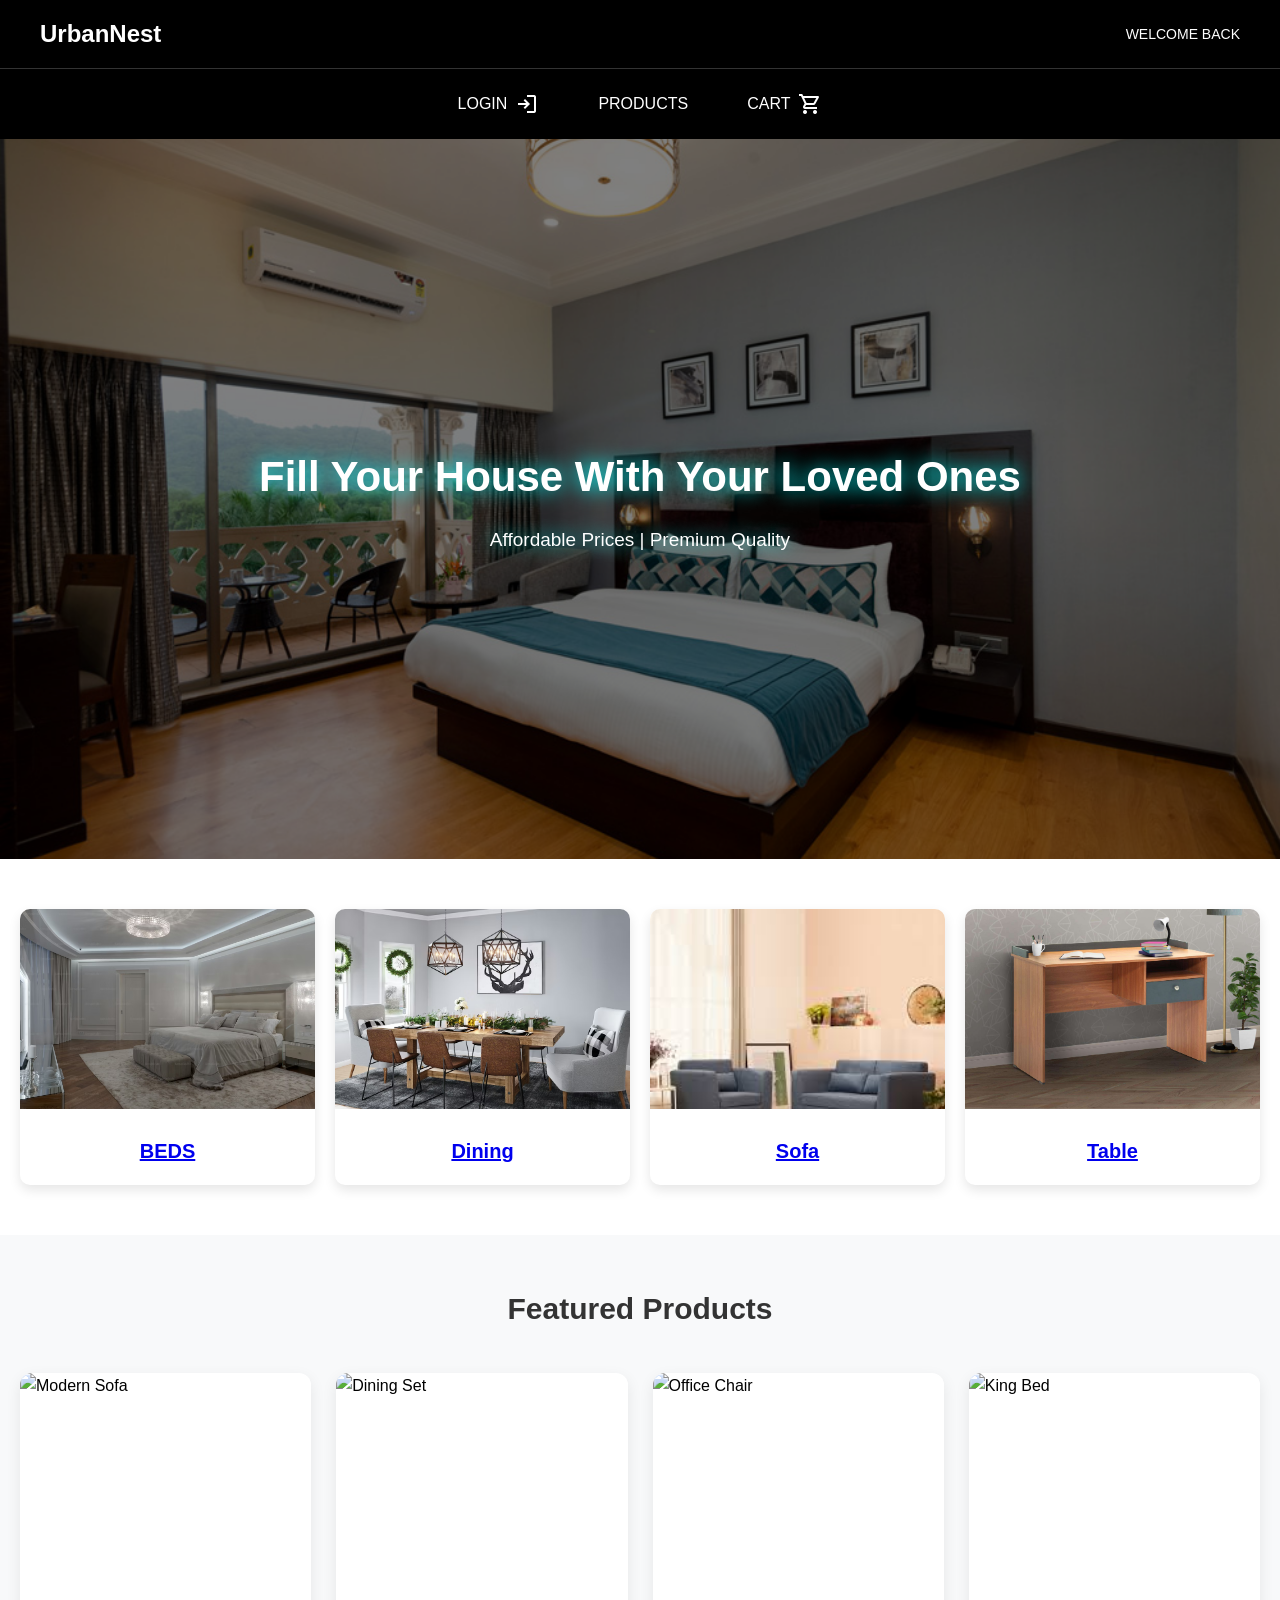
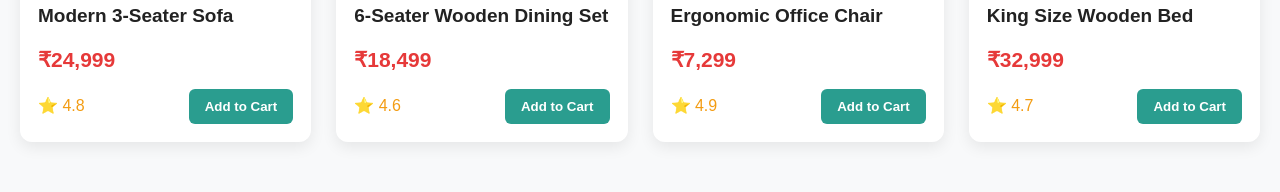
==== MAIN PAGE/index.html @ 1a619f53 "Add files via upload" ====
<!DOCTYPE html>
<html lang="en">
<head>
    <meta charset="UTF-8">
    <meta name="viewport" content="width=device-width, initial-scale=1.0">
    <title>UrbanNest</title>
    <link rel="stylesheet" href="style.css">
    <link rel="stylesheet" href="https://fonts.googleapis.com/css2?family=Material+Symbols+Outlined:opsz,wght,FILL,GRAD@24,400,0,0&icon_names=login,shopping_cart" />
</head>
<body>

<header>
    <div class="header-container">
        <div class="logo">UrbanNest</div>
        <div class="welcome">WELCOME BACK </div>
    </div>
</header>

<nav>
    <div class="nav-container">
        <a href="LOGIN PAGE .html">LOGIN <span class="material-symbols-outlined">login</span></a>
        <a href="PRODUCT.html">PRODUCTS</a>
        <a href="cart.html">CART <span class="material-symbols-outlined">shopping_cart</span></a>
    </div>
</nav>

<section class="hero">
    <h1>Fill Your House With Your Loved Ones</h1>
    <p>Affordable Prices | Premium Quality</p>
</section> 

<section class="categories">
    <a href="BED.html">
    <div class="card">
        <img src="../photos/ROOMS.avif" alt="Rooms">
        <h2>BEDS</h2>
    </div>
    </a>

    <a href="dining.html">
    <div class="card">
        <img src="../photos/DINING.avif" alt="Dining">
        <h2>Dining</h2>
    </div>
    </a>
    
    <a href="SOFA.html">
        <div class="card">
            <img src="../photos/sofa-1.jpg" alt="Sofa">
            <h2>Sofa</h2>
        </div>
    </a>

    <a href="TABLES.html">
    <div class="card">
        <img src="../photos/TABLES.jpg" alt="Tables">
        <h2>Table</h2>
    </div>
    </a>
</section>

<section class="products">
    <h2 class="section-title">Featured Products</h2>
    
    <div class="product-grid">

        <div class="product-card">
            <img src="https://images-cdn.ubuy.co.in/65a1843783da5257de4a7903-honbay-modern-linen-fabric-couch-l-shape.jpg" alt="Modern Sofa">
            <div class="product-info">
                <h3>Modern 3-Seater Sofa</h3>
                <p class="price">₹24,999</p>
                <div class="product-footer">
                    <span class="rating">⭐ 4.8</span>
                    <button class="add-to-cart">Add to Cart</button>
                </div>
            </div>
        </div>

        <div class="product-card">
            <img src="https://woodentwist.com/cdn/shop/products/HTB1pOV9LXXXXXcVapXXq6xXFXXXo_1.jpg?v=1743267335" alt="Dining Set">
            <div class="product-info">
                <h3>6-Seater Wooden Dining Set</h3>
                <p class="price">₹18,499</p>
                <div class="product-footer">
                    <span class="rating">⭐ 4.6</span>
                    <button class="add-to-cart">Add to Cart</button>
                </div>
            </div>
        </div>

        <div class="product-card">
            <img src="https://cellbell.in/cdn/shop/files/black_0.jpg?v=1747630253&width=713" alt="Office Chair">
            <div class="product-info">
                <h3>Ergonomic Office Chair</h3>
                <p class="price">₹7,299</p>
                <div class="product-footer">
                    <span class="rating">⭐ 4.9</span>
                    <button class="add-to-cart">Add to Cart</button>
                </div>
            </div>
        </div>

        <div class="product-card">
            <img src="https://www.royaloakindia.com/media/catalog/product/b/d/bd122201-5-55-01_11__2_1.jpg?optimize=high&bg-color=255,255,255&fit=bounds&height=500&width=800&canvas=800:500" alt="King Bed">
            <div class="product-info">
                <h3>King Size Wooden Bed</h3>
                <p class="price">₹32,999</p>
                <div class="product-footer">
                    <span class="rating">⭐ 4.7</span>
                    <button class="add-to-cart">Add to Cart</button>
                </div>
            </div>
        </div>

    </div>
</section>

<script>
    let cart = [];

    function addToCart(productName, price, imageSrc) {
        const existingItem = cart.find(item => item.name === productName);

        if (existingItem) {
            existingItem.quantity += 1;
            alert(`${productName} quantity increased!`);
        } else {
            cart.push({
                id: Date.now(),
                name: productName,
                price: price,
                image: imageSrc,
                quantity: 1
            });
            alert(`${productName} added to cart successfully! 🛒`);
        }

        localStorage.setItem('cart', JSON.stringify(cart));
        updateCartCount();
    }

    function updateCartCount() {
        const cartLink = document.querySelector('a[href="cart.html"]');
        if (cartLink) {
            const count = cart.reduce((total, item) => total + item.quantity, 0);
            cartLink.innerHTML = `CART <span class="material-symbols-outlined">shopping_cart</span> (${count})`;
        }
    }

    document.addEventListener('DOMContentLoaded', () => {
        const addButtons = document.querySelectorAll('.add-to-cart');

        addButtons.forEach(button => {
            button.addEventListener('click', () => {
                const productCard = button.closest('.product-card');
                const productName = productCard.querySelector('h3').textContent.trim();
                const priceText = productCard.querySelector('.price').textContent.trim();
                const imageSrc = productCard.querySelector('img').src;

                // Convert price string to number (remove ₹ and commas)
                const price = parseInt(priceText.replace(/[^0-9]/g, ''));

                addToCart(productName, price, imageSrc);
            });
        });

        const savedCart = localStorage.getItem('cart');
        if (savedCart) {
            cart = JSON.parse(savedCart);
            updateCartCount();
        }
    });
</script>

</body>
</html>
---- MAIN PAGE/style.css ----
* {
    margin: 0;
    padding: 0;
    box-sizing: border-box;
    font-family: Arial, sans-serif;
}

body {
    background-color: white;
    line-height: 1.6;
    animation: pageFadeIn 1s ease-in-out;
}

@keyframes pageFadeIn {
    from { opacity: 0; }
    to { opacity: 1; }
}

header {
    background: black;
    color: white;
    padding: 15px 20px;
}

.header-container {
    display: flex;
    justify-content: space-between;
    align-items: center;
    flex-wrap: wrap;
    gap: 12px;
    max-width: 1200px;
    margin: 0 auto;
}

.logo {
    font-size: 24px;
    font-weight: bold;
}

.welcome {
    font-size: 14px;
}

nav {
    background: black;
    padding: 12px 20px;
    border-top: 1px solid #333;
}

.nav-container {
    display: flex;
    justify-content: center;
    flex-wrap: wrap;
    gap: 15px;
    max-width: 900px;
    margin: 0 auto;
}

nav a {
    color: white;
    text-decoration: none;
    font-size: 16px;
    padding: 10px 22px;
    border-radius: 8px;
    transition: all 0.3s ease;
    white-space: nowrap;
    display: flex;
    align-items: center;
    gap: 8px;
    position: relative;
    overflow: hidden;
}

nav a:hover {
    background-color: #333;
    color: yellow;
}

nav a::after {
    content: "";
    position: absolute;
    left: 50%;
    bottom: 5px;
    width: 0%;
    height: 2px;
    background: yellow;
    transform: translateX(-50%);
    transition: width 0.3s ease;
}

nav a:hover::after {
    width: 70%;
}

.material-symbols-outlined {
    font-size: 22px;
    vertical-align: middle;
}

.hero {
    background: url("../photos/background.jpg") no-repeat center center/cover;
    height: 80vh;
    min-height: 500px;
    display: flex;
    flex-direction: column;
    justify-content: center;
    align-items: center;
    text-align: center;
    color: white;
    position: relative;
}

.hero::before {
    content: "";
    position: absolute;
    inset: 0;
    background: rgba(0, 0, 0, 0.5);
}

.hero h1 {
    font-size: 42px;
    margin-bottom: 15px;
    text-shadow: 0 0 20px cyan;
    animation: heroSlideDown 1s ease forwards;
}

.hero p {
    font-size: 19px;
    text-shadow: 0 0 20px cyan;
    animation: heroFadeUp 1.2s ease forwards;
}

@keyframes heroSlideDown {
    from {
        opacity: 0;
        transform: translateY(-40px);
    }
    to {
        opacity: 1;
        transform: translateY(0);
    }
}

@keyframes heroFadeUp {
    from {
        opacity: 0;
        transform: translateY(40px);
    }
    to {
        opacity: 1;
        transform: translateY(0);
    }
}

.categories {
    display: grid;
    grid-template-columns: repeat(auto-fit, minmax(240px, 1fr));
    gap: 20px;
    padding: 50px 20px;
}

.card {
    background: white;
    border-radius: 10px;
    overflow: hidden;
    box-shadow: 0 5px 12px rgba(0,0,0,0.1);
    text-align: center;
    opacity: 0;
    transform: translateY(30px);
    animation: categoryFadeIn 0.8s ease forwards;
    transition: transform 0.4s ease, box-shadow 0.4s ease;
}

.card:nth-child(1) { animation-delay: 0.2s; }
.card:nth-child(2) { animation-delay: 0.4s; }
.card:nth-child(3) { animation-delay: 0.6s; }
.card:nth-child(4) { animation-delay: 0.8s; }

@keyframes categoryFadeIn {
    to {
        opacity: 1;
        transform: translateY(0);
    }
}

.card:hover {
    transform: translateY(-12px) scale(1.03);
    box-shadow: 0 15px 30px rgba(0,0,0,0.15);
}

.card img {
    width: 100%;
    height: 200px;
    object-fit: cover;
}

.card h2 {
    padding: 18px;
    font-size: 20px;
}

/* ===== PRODUCTS ===== */
.products {
    padding: 50px 20px;
    background-color: #f8f9fa;
}

.section-title {
    text-align: center;
    font-size: 30px;
    margin-bottom: 40px;
    color: #333;
}

.product-grid {
    display: grid;
    grid-template-columns: repeat(auto-fit, minmax(260px, 1fr));
    gap: 25px;
}

.product-card {
    background: white;
    border-radius: 12px;
    overflow: hidden;
    box-shadow: 0 5px 15px rgba(0,0,0,0.08);
    display: flex;
    flex-direction: column;
    height: 100%;
    opacity: 0;
    transform: translateY(40px);
    animation: productFadeIn 0.8s ease forwards;
    transition: all 0.3s ease;
}

.product-card:nth-child(1) { animation-delay: 0.2s; }
.product-card:nth-child(2) { animation-delay: 0.4s; }
.product-card:nth-child(3) { animation-delay: 0.6s; }
.product-card:nth-child(4) { animation-delay: 0.8s; }

@keyframes productFadeIn {
    to {
        opacity: 1;
        transform: translateY(0);
    }
}

.product-card:hover {
    transform: translateY(-10px);
    box-shadow: 0 15px 25px rgba(0,0,0,0.12);
}

.product-card img {
    width: 100%;
    height: 210px;
    object-fit: cover;
}

.product-info {
    padding: 18px;
    flex: 1;
    display: flex;
    flex-direction: column;
    gap: 12px;
}

.product-info h3 {
    font-size: 19px;
    color: #222;
}

.price {
    font-size: 21px;
    font-weight: bold;
    color: #e63939;
}

.product-footer {
    display: flex;
    justify-content: space-between;
    align-items: center;
    margin-top: auto;
}

.rating {
    font-size: 16px;
    color: #f39c12;
}

.add-to-cart {
    background-color: #2a9d8f;
    color: white;
    border: none;
    padding: 10px 16px;
    border-radius: 6px;
    cursor: pointer;
    font-weight: bold;
    transition: transform 0.2s ease, background 0.3s ease;
}

.add-to-cart:hover {
    background-color: #21867a;
}

.add-to-cart:active {
    transform: scale(0.9);
}

@media (max-width: 768px) {
    .header-container {
        flex-direction: column;
        text-align: center;
        gap: 8px;
    }

    .logo {
        font-size: 21px;
    }

    .nav-container {
        flex-direction: column;
        align-items: center;
    }

    nav a {
        width: 100%;
        max-width: 320px;
        justify-content: center;
    }

    .hero h1 {
        font-size: 32px;
    }

    .hero p {
        font-size: 17px;
    }

    .categories, .products {
        padding: 40px 15px;
    }
}

.fly-image {
    position: fixed;
    width: 80px;
    height: 80px;
    object-fit: cover;
    border-radius: 10px;
    z-index: 9999;
    pointer-events: none;
    transition: all 0.8s cubic-bezier(0.65, -0.2, 0.25, 1.2);
}
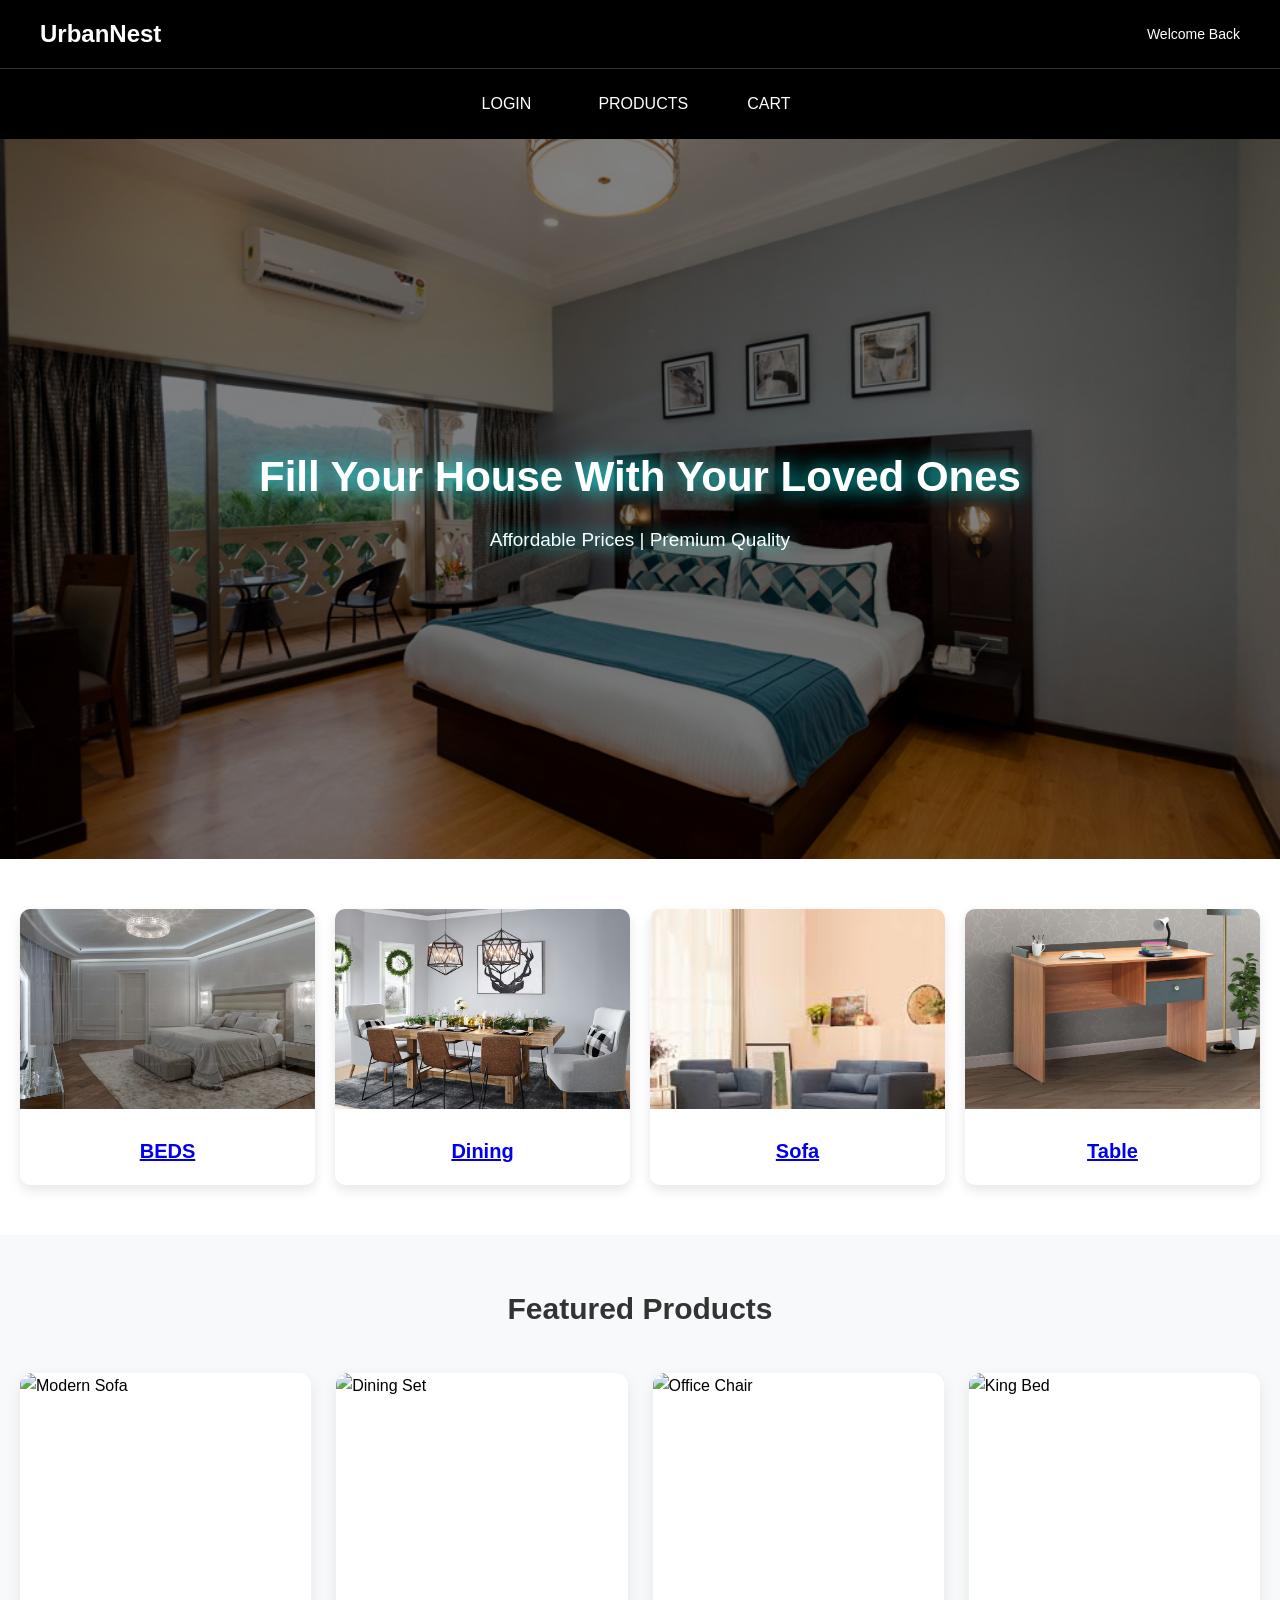
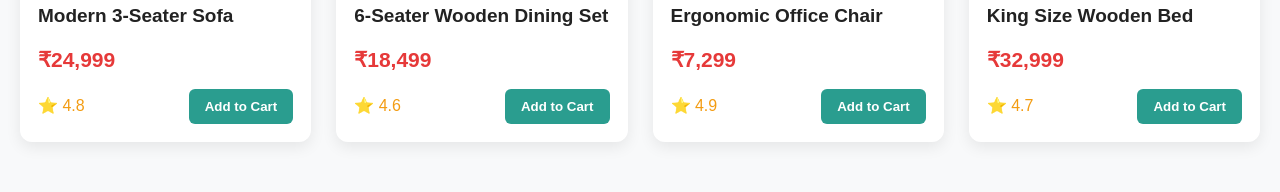
==== commit c22cd33b: "Add files via upload" ====
--- a/MAIN PAGE/index.html
+++ b/MAIN PAGE/index.html
@@ -12,15 +12,15 @@
 <header>
     <div class="header-container">
         <div class="logo">UrbanNest</div>
-        <div class="welcome">WELCOME BACK </div>
+        <div class="welcome">Welcome Back </div>
     </div>
 </header>
 
 <nav>
     <div class="nav-container">
-        <a href="LOGIN PAGE .html">LOGIN <span class="material-symbols-outlined">login</span></a>
+        <a href="LOGIN PAGE .html">LOGIN <span class="material-symbols-outlined"></span></a>
         <a href="PRODUCT.html">PRODUCTS</a>
-        <a href="cart.html">CART <span class="material-symbols-outlined">shopping_cart</span></a>
+        <a href="cart.html">CART <span class="material-symbols-outlined"></span></a>
     </div>
 </nav>
 
--- a/MAIN PAGE/style.css
+++ b/MAIN PAGE/style.css
@@ -199,7 +199,6 @@
     font-size: 20px;
 }
 
-/* ===== PRODUCTS ===== */
 .products {
     padding: 50px 20px;
     background-color: #f8f9fa;
